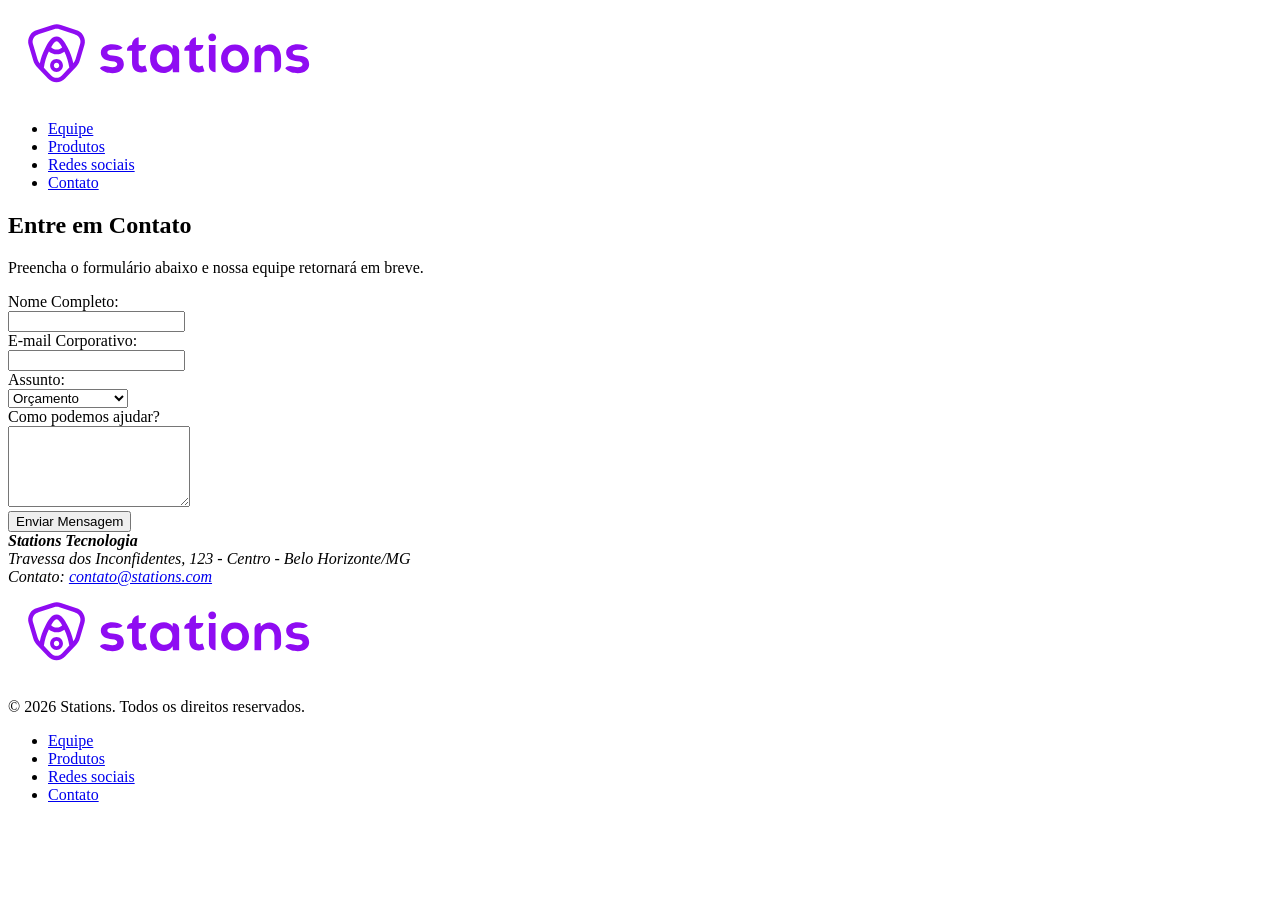
==== contato.html @ 2899f484 "firts commit" ====
<!DOCTYPE html>
<html lang="en">
<head>
    <meta charset="UTF-8">
    <meta name="viewport" content="width=device-width, initial-scale=1.0">
    <title>Stations</title>
</head>

<body>
    <header>
        <a href="/"><img src="/assets/logo-stations.svg" alt="Logo da Stations"></a>
        
        <nav>
            <ul>
            <li><a href="/equipe.html">Equipe</a></li>
            <li><a href="/produtos.html">Produtos</a></li>
            <li><a href="/redes.html">Redes sociais</a></li>
            <li><a href="/contato.html">Contato</a></li>
            </ul>
        </nav>
    </header>

    <main>
        <section>
            <h2>Entre em Contato</h2>
            <p>Preencha o formulário abaixo e nossa equipe retornará em breve.</p>
            
            <form action="#" method="post">
                <div>
                    <label for="nome">Nome Completo:</label><br>
                    <input type="text" id="nome" name="nome" required>
                </div>

                <div>
                    <label for="email">E-mail Corporativo:</label><br>
                    <input type="email" id="email" name="email" required>
                </div>

                <div>
                    <label for="assunto">Assunto:</label><br>
                    <select id="assunto" name="assunto">
                        <option value="orcamento">Orçamento</option>
                        <option value="suporte">Suporte Técnico</option>
                        <option value="parceria">Parcerias</option>
                        <option value="outros">Outros</option>
                    </select>
                </div>

                <div>
                    <label for="mensagem">Como podemos ajudar?</label><br>
                    <textarea id="mensagem" name="mensagem" rows="5" required></textarea>
                </div>

                <button type="submit">Enviar Mensagem</button>
            </form>
        </section>

        <section>
            <address>
                <strong>Stations Tecnologia</strong><br>
                Travessa dos Inconfidentes, 123 - Centro - Belo Horizonte/MG<br>
                Contato: <a href="mailto:contato@stations.com">contato@stations.com</a>
            </address>
        </section>
    </main>

    <footer>
        <a href="/"><img src="/assets/logo-stations.svg" alt="Logo da Stations"></a>
        <p>&copy; 2026 Stations. Todos os direitos reservados.</p>

        <nav>
            <ul>
                <li><a href="/equipe.html">Equipe</a></li>
                <li><a href="/produtos.html">Produtos</a></li>
                <li><a href="/redes.html">Redes sociais</a></li>
                <li><a href="/contato.html">Contato</a></li>
            </ul>
        </nav>
    </footer>
</body>

</html>
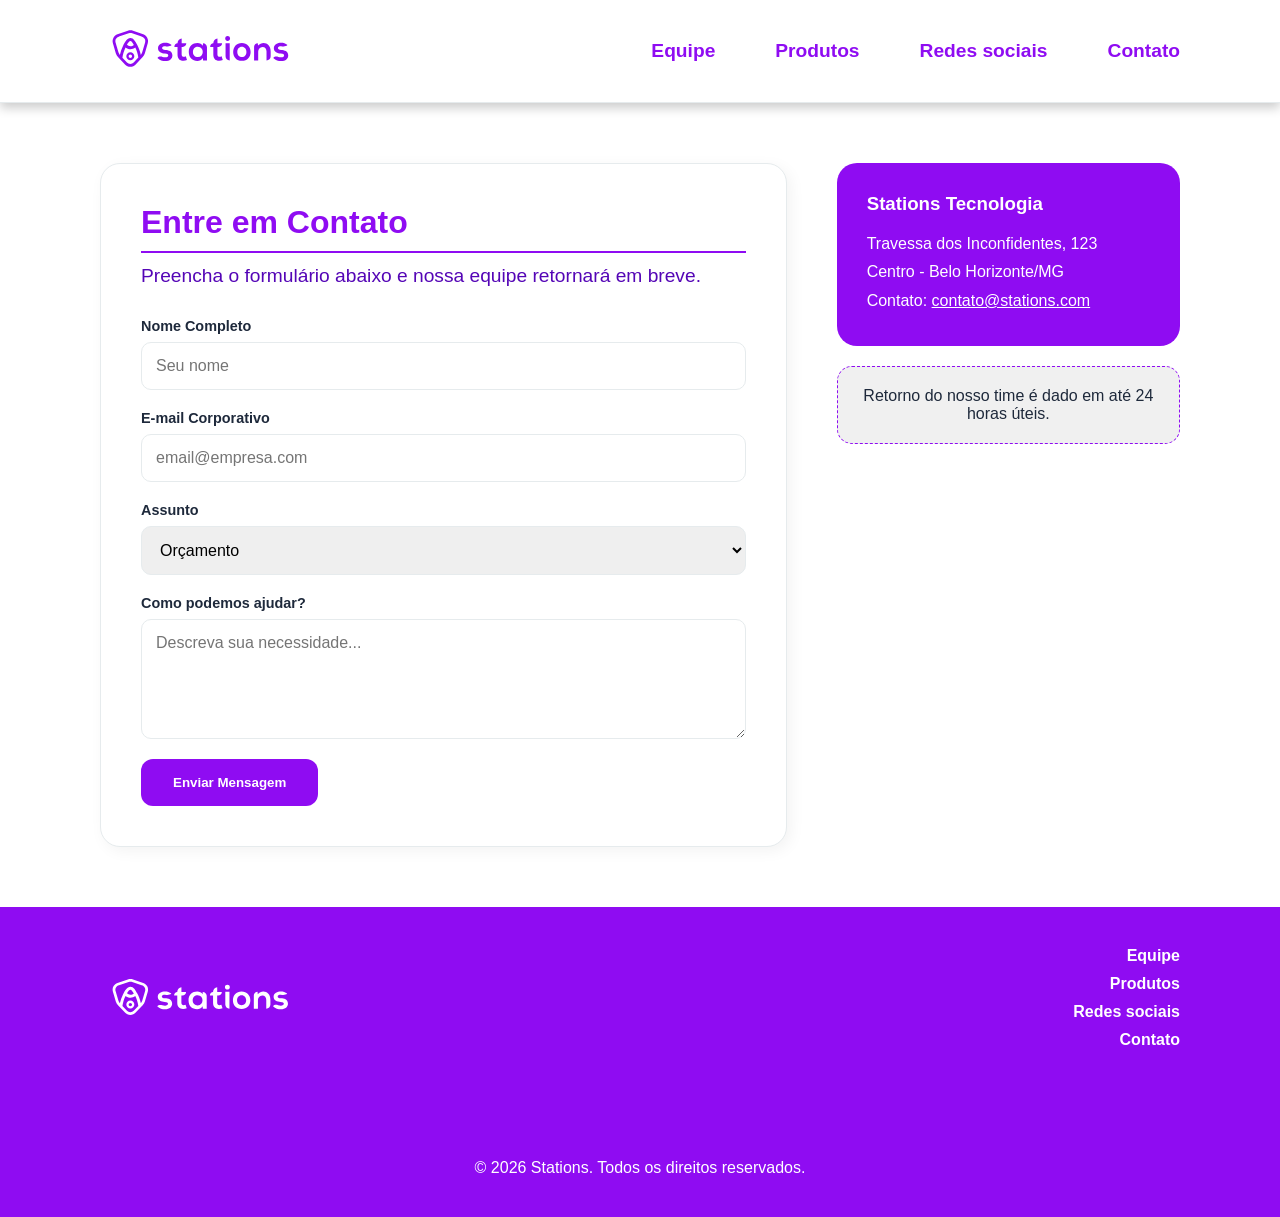
==== commit 6ed7be6c: "Add new SVG logo and styles for contact, team, products, and social media pages - Added logo-station" ====
--- a/contato.html
+++ b/contato.html
@@ -1,74 +1,16 @@
 <!DOCTYPE html>
-<html lang="en">
+<html lang="pt-br">
 <head>
     <meta charset="UTF-8">
     <meta name="viewport" content="width=device-width, initial-scale=1.0">
-    <title>Stations</title>
+    <title>Contato | Stations</title>
+    <link rel="stylesheet" href="/css/style.css">
+    <link rel="stylesheet" href="/css/contato.css">
 </head>
-
 <body>
-    <header>
-        <a href="/"><img src="/assets/logo-stations.svg" alt="Logo da Stations"></a>
-        
-        <nav>
-            <ul>
-            <li><a href="/equipe.html">Equipe</a></li>
-            <li><a href="/produtos.html">Produtos</a></li>
-            <li><a href="/redes.html">Redes sociais</a></li>
-            <li><a href="/contato.html">Contato</a></li>
-            </ul>
-        </nav>
-    </header>
-
-    <main>
-        <section>
-            <h2>Entre em Contato</h2>
-            <p>Preencha o formulário abaixo e nossa equipe retornará em breve.</p>
-            
-            <form action="#" method="post">
-                <div>
-                    <label for="nome">Nome Completo:</label><br>
-                    <input type="text" id="nome" name="nome" required>
-                </div>
-
-                <div>
-                    <label for="email">E-mail Corporativo:</label><br>
-                    <input type="email" id="email" name="email" required>
-                </div>
-
-                <div>
-                    <label for="assunto">Assunto:</label><br>
-                    <select id="assunto" name="assunto">
-                        <option value="orcamento">Orçamento</option>
-                        <option value="suporte">Suporte Técnico</option>
-                        <option value="parceria">Parcerias</option>
-                        <option value="outros">Outros</option>
-                    </select>
-                </div>
-
-                <div>
-                    <label for="mensagem">Como podemos ajudar?</label><br>
-                    <textarea id="mensagem" name="mensagem" rows="5" required></textarea>
-                </div>
-
-                <button type="submit">Enviar Mensagem</button>
-            </form>
-        </section>
-
-        <section>
-            <address>
-                <strong>Stations Tecnologia</strong><br>
-                Travessa dos Inconfidentes, 123 - Centro - Belo Horizonte/MG<br>
-                Contato: <a href="mailto:contato@stations.com">contato@stations.com</a>
-            </address>
-        </section>
-    </main>
-
-    <footer>
-        <a href="/"><img src="/assets/logo-stations.svg" alt="Logo da Stations"></a>
-        <p>&copy; 2026 Stations. Todos os direitos reservados.</p>
-
-        <nav>
+    <header id="header">
+        <a href="/index.html"><img src="/assets/logo-stations.svg" alt="Logo da Stations"></a>
+        <nav id="navigation-header">
             <ul>
                 <li><a href="/equipe.html">Equipe</a></li>
                 <li><a href="/produtos.html">Produtos</a></li>
@@ -76,7 +18,90 @@
                 <li><a href="/contato.html">Contato</a></li>
             </ul>
         </nav>
+    </header>
+
+    <main id="main-contact">
+        <div class="contact-container">
+            <section class="contact-section-form">
+                <h2 class="text-title">Entre em Contato</h2>
+                <p class="text-subtitle">Preencha o formulário abaixo e nossa equipe retornará em breve.</p>
+                
+                <form id="stations-contact-form" class="stations-form">
+                    <div class="input-group">
+                        <label for="nome">Nome Completo</label>
+                        <input type="text" id="nome" name="nome" placeholder="Seu nome" required>
+                    </div>
+
+                    <div class="input-group">
+                        <label for="email">E-mail Corporativo</label>
+                        <input type="email" id="email" name="email" placeholder="email@empresa.com" required>
+                    </div>
+
+                    <div class="input-group">
+                        <label for="assunto">Assunto</label>
+                        <select id="assunto" name="assunto">
+                            <option value="orcamento">Orçamento</option>
+                            <option value="suporte">Suporte Técnico</option>
+                            <option value="parceria">Parcerias</option>
+                            <option value="outros">Outros</option>
+                        </select>
+                    </div>
+
+                    <div class="input-group">
+                        <label for="mensagem">Como podemos ajudar?</label>
+                        <textarea id="mensagem" name="mensagem" rows="5" placeholder="Descreva sua necessidade..." required></textarea>
+                    </div>
+
+                    <button type="submit" class="btn-submit">Enviar Mensagem</button>
+                </form>
+            </section>
+
+            <aside class="contact-info">
+                <div class="info-card">
+                    <h3 class="class-bold">Stations Tecnologia</h3>
+                    <address>
+                        <p>Travessa dos Inconfidentes, 123</p>
+                        <p>Centro - Belo Horizonte/MG</p>
+                        <p class="mail-link">Contato: <a href="mailto:contato@stations.com">contato@stations.com</a></p>
+                    </address>
+                </div>
+                <div class="response-time">
+                    <p> Retorno do nosso time é dado em até 24 horas úteis.</p>
+                </div>
+            </aside>
+        </div>
+    </main>
+
+    <footer id="footer">
+        <div id="footer-container">
+            <a href="/index.html"><img src="/assets/logo-stations-white.svg" alt="Logo da Stations"></a>
+            <nav id="navigation-footer">
+                <ul>
+                    <li><a href="/equipe.html">Equipe</a></li>
+                    <li><a href="/produtos.html">Produtos</a></li>
+                    <li><a href="/redes.html">Redes sociais</a></li>
+                    <li><a href="/contato.html">Contato</a></li>
+                </ul>
+            </nav>
+        </div>
+        <p id="footer-text">&copy; 2026 Stations. Todos os direitos reservados.</p>
     </footer>
+
+    <!-- <script>
+        // Lógica de envio
+        document.getElementById('stations-contact-form').addEventListener('submit', function(e) {
+            e.preventDefault();
+            const btn = this.querySelector('.btn-submit');
+            btn.innerText = 'Enviando...';
+            btn.style.opacity = '0.7';
+
+            setTimeout(() => {
+                alert('Mensagem enviada com sucesso! Em breve um especialista Stations entrará em contato.');
+                this.reset();
+                btn.innerText = 'Enviar Mensagem';
+                btn.style.opacity = '1';
+            }, 1200);
+        });
+    </script> -->
 </body>
-
 </html>
--- a/css/style.css
+++ b/css/style.css
@@ -0,0 +1,434 @@
+:root {
+    --primary-color: #8F0CF2;
+    --secondary-color: #5405B6;
+    --text-color: #1E293B;
+    --label-color: #4A4A4A;
+    --input-border: #E6EBED;
+    --input-bg: #FFFFFF;
+    --bg-color: #FFFFFF;
+    --gray: #e5e5e5;
+    --light-gray:#f0f0f0;
+    --font-main: 'Manrope', sans-serif;
+}
+
+* {
+    margin: 0;
+    padding: 0;
+    box-sizing: border-box;
+    font-family: var(--font-main);
+    text-decoration: none;
+    list-style: none;
+    scroll-behavior: smooth;
+}
+
+a:link, a:visited, a:hover, a:active {
+    color: inherit;
+}
+
+/* HEADER */
+
+#header {
+    display: flex;
+    align-items: center;
+    justify-content: space-between;
+    padding: 20px 100px;
+    border-bottom: 1px solid var(--input-border);
+    background: var(--bg-color);
+    box-shadow: 0 5px 10px rgba(0,0,0,0.2);
+}
+
+#header img {
+    width: 200px;
+}
+
+#navigation-header ul {
+    display: flex;
+    gap: 60px;
+}
+
+#navigation-header a {
+    font-size: 1.2rem;
+    color: var(--primary-color);
+    transition: 0.3s;
+    font-weight: 600;
+}
+
+/* MAIN BANNER */
+
+#main-banner {
+    display: flex;
+    background: var(--primary-color);
+    height: 90vh;
+}
+
+.class-bold {
+    font-weight: 700;
+}
+
+#main-banner-content {
+    display: flex;
+    flex-direction: column;
+    justify-content: center;
+    padding: 20px 40px 20px 100px;
+    flex: 1;
+    color: var(--bg-color);
+    gap: 40px;
+}
+
+#main-banner-content h1 {
+    font-size: 2.5rem;
+    font-weight: 700;
+    border-bottom: 2px solid var(--bg-color);
+    padding-bottom: 20px;
+}
+
+#main-banner-content p {
+    font-size: 1.2rem;
+    border: 2px solid var(--bg-color);
+    align-self: flex-start;
+    padding: 12px 24px;
+    border-radius: 12px;
+}
+
+#main-banner-content p:nth-of-type(1) {
+    background: rgba(0,0,0,0.2);
+}
+
+#main-banner-content p:nth-of-type(2) {
+    font-size: 1.5rem;
+    padding: 0;
+    border: none;
+}
+
+#main-banner-img {
+    flex: 1;
+}
+
+#main-banner-img img {
+    width: 100%;
+    height: 100%;
+    object-fit: cover;
+}
+
+/* RADIO */
+
+#content-radio {
+    display: flex;
+    flex-direction: column;
+    align-items: center;
+    justify-content: center;
+    padding: 40px 100px;
+    margin: 0 auto;
+    height: 100vh;
+}
+
+#radio-description {
+    order: 1; 
+    width: 100%;
+    display: flex;
+    align-items: flex-start;
+    background: var(--light-gray);
+    border-radius: 12px;
+    margin-bottom: 30px;
+    padding: 20px;
+    box-shadow: 4px 4px 8px rgba(0,0,0,0.2);
+    min-height: 365px;
+    max-width: 1000px;
+}
+
+#radio-btn {
+    order: 2;
+    width: 100%;
+}
+
+.tab-input {
+    display: none;
+}
+
+.content-section {
+    display: none;
+    gap: 20px;
+    width: 100%;
+}
+
+.tab-menu {
+    display: flex;
+    gap: 10px;
+    flex-wrap: wrap;
+}
+
+.tab-label {
+    padding: 10px 20px;
+    background: var(--light-gray);
+    cursor: pointer;
+    border-radius: 5px;
+    transition: 0.3s;
+}
+
+.tab-label:hover {
+    background: var(--gray);
+}
+
+.tab-menu {
+    display: flex;
+    gap: 10px;
+    flex-wrap: wrap;
+    justify-content: center;
+}
+
+#tab-quem-somos:checked ~ #radio-description #content-quem-somos,
+#tab-historia:checked ~ #radio-description #content-historia,
+#tab-missao:checked ~ #radio-description #content-missao,
+#tab-valores:checked ~ #radio-description #content-valores,
+#tab-visao:checked ~ #radio-description #content-visao,
+#tab-objetivos:checked ~ #radio-description #content-objetivos,
+#tab-estrutura:checked ~ #radio-description #content-estrutura {
+    display: flex;
+    flex-direction: column;
+}
+
+#tab-quem-somos:checked ~ #radio-btn label[for="tab-quem-somos"],
+#tab-historia:checked ~ #radio-btn label[for="tab-historia"],
+#tab-missao:checked ~ #radio-btn label[for="tab-missao"],
+#tab-valores:checked ~ #radio-btn label[for="tab-valores"],
+#tab-visao:checked ~ #radio-btn label[for="tab-visao"],
+#tab-objetivos:checked ~ #radio-btn label[for="tab-objetivos"],
+#tab-estrutura:checked ~ #radio-btn label[for="tab-estrutura"] {
+    background: var(--primary-color);
+    color: var(--input-bg);
+}
+
+.text-title {
+    color: var(--primary-color);
+    font-size: 2rem;
+    margin-bottom: 10px;
+    padding-bottom: 10px;
+    border-bottom: 2px solid var(--primary-color);
+}
+
+.text-subtitle {
+    color: var(--secondary-color);
+    font-size: 1.2rem;
+    line-height: 1.6rem;
+}
+
+.list-content {
+    display: flex;
+    flex-direction: column;
+    gap:20px;
+    line-height: 1.6rem;
+}
+
+/* SECTIONS */
+
+.section-banner {
+    display: flex;
+    height: 100vh;
+    box-shadow: 0 -1px 4px rgba(0,0,0,0.2);
+}
+
+.section-text {
+    display: flex;
+    flex-direction: column;
+    justify-content: center;
+    padding: 20px 40px 20px 100px;
+    flex: 1;
+    gap: 20px;
+}
+
+.section-text h2 {
+    font-size: 2.5rem;
+    font-weight: 700;
+    color: var(--primary-color);
+    border-bottom: 2px solid var(--primary-color);
+    padding-bottom: 20px;
+}
+
+.section-text p {
+    font-size: 1.2rem;
+    color: var(--secondary-color);
+    margin-bottom: 40px;
+}
+
+.section-text a {
+    font-size: 1.2rem;
+    border: 2px solid var(--bg-color);
+    align-self: flex-start;
+    padding: 12px 24px;
+    border-radius: 12px;
+    background: var(--primary-color);
+    color: var(--bg-color);
+    transition: 0.3s;
+}
+
+.section-text a:hover {
+    background: var(--secondary-color);
+}
+
+.content-dark-bg h2, .content-dark-bg p {
+    color: var(--bg-color);
+}
+
+.section-img {
+    flex: 1;
+}
+
+.section-img img {
+    width: 100%;
+    height: 100%;
+    object-fit: cover;
+}
+
+#equipe {
+    border-top: 1px solid var(--gray);
+    border-bottom: 1px solid var(--gray);
+}
+
+#produtos {
+    background: var(--gray);
+}
+
+#redesSociais {
+    background: var(--secondary-color);
+}
+
+#contato {
+    background: var(--text-color);
+}
+
+/* FOOTER */
+
+#footer {
+    width: 100%;
+    display: flex;
+    flex-direction: column;
+    align-items: center;
+    padding: 40px 100px;
+    background: var(--primary-color);
+    gap: 80px;
+}
+
+#footer-container {
+    display: flex;
+    gap: 100px;
+    justify-content: space-between;
+    width: 100%;
+}
+
+#footer-container a {
+    display: flex;
+    align-items: center;
+}
+
+#footer img {
+    width: 200px;
+}
+
+#navigation-footer ul {
+    display: flex;
+    flex-direction: column;
+    gap: 10px;
+    align-items: end;
+}
+
+#navigation-footer ul li {
+    color: var(--bg-color);
+    font-weight: 700;
+}
+
+#footer-text {
+    color: var(--bg-color);
+    font-size: 1rem;
+}
+
+/* MEDIA QUERY */
+
+@media (max-width: 950px) {
+    #header {
+        padding: 20px;
+        flex-direction: column;
+        gap: 20px;
+    }
+
+    
+    #navigation-header ul {
+        gap: 20px;
+    }
+
+    #navigation-header a {
+        font-size: 1rem;
+        font-weight: 600;
+    }
+
+    #main-banner {
+        flex-direction: column;
+    }
+
+    #main-banner-content {
+        padding: 20px;
+        gap: 20px;
+    }
+
+    #main-banner-content h1 {
+        font-size: 1.5rem;
+    }
+
+    #main-banner-content p {
+        font-size: 1rem;
+    }
+
+    #main-banner-content p:nth-of-type(2) {
+        font-size: 1rem;
+    }
+
+    #main-banner-img {
+        height: 200px;
+    }
+
+    #content-radio {
+        padding: 60px 20px;
+        height: 100%;
+    }
+
+    .section-banner {
+        height: 500px;
+    }
+
+    .section-text {
+        padding: 20px;
+    }
+
+    .section-text h2 {
+        font-size: 1.5rem;
+    }
+
+    .section-text p {
+        font-size: 1rem;
+    }
+
+    .section-text a {
+        font-size: 1rem;
+    }
+
+    #footer {
+        padding: 40px 20px;
+    }
+
+    #footer-container {
+        gap: 40px;
+    }
+
+    #navigation-footer ul {
+        align-items: start;
+    }
+}
+
+@media (max-width: 650px) {
+    .section-banner {
+        height: 400px;
+    }
+
+    .section-img {
+        display: none;
+    }
+}
--- a/css/contato.css
+++ b/css/contato.css
@@ -0,0 +1,184 @@
+
+:root {
+    --primary-color: #8F0CF2;
+    --secondary-color: #5405B6;
+    --text-color: #1E293B;
+    --input-border: #E6EBED;
+    --bg-color: #FFFFFF;
+    --light-gray: #f0f0f0;
+    --font-main: 'Manrope', sans-serif;
+}
+
+
+body {
+    margin: 0;
+    font-family: var(--font-main);
+    color: var(--text-color);
+    background-color: var(--bg-color);
+}
+
+/* Main Contact Layout */
+#main-contact {
+    padding: 60px 100px;
+    max-width: 1400px;
+    margin: 0 auto;
+}
+
+.contact-container {
+    display: grid;
+    grid-template-columns: 2fr 1fr;
+    gap: 50px;
+    align-items: start;
+}
+
+.contact-section-form {
+    background: var(--bg-color);
+    padding: 40px;
+    border-radius: 20px;
+    box-shadow: 4px 4px 15px rgba(0,0,0,0.05);
+    border: 1px solid var(--input-border);
+}
+
+
+.stations-form {
+    margin-top: 30px;
+    display: flex;
+    flex-direction: column;
+    gap: 20px;
+}
+
+.input-group {
+    display: flex;
+    flex-direction: column;
+    gap: 8px;
+}
+
+.input-group label {
+    font-weight: 600;
+    font-size: 0.9rem;
+}
+
+.input-group input, .input-group select, .input-group textarea {
+    padding: 14px;
+    border: 1.5px solid var(--input-border);
+    border-radius: 10px;
+    font-size: 1rem;
+    font-family: inherit;
+}
+
+.input-group input:focus, .input-group textarea:focus {
+    outline: none;
+    border-color: var(--primary-color);
+    box-shadow: 0 0 0 4px rgba(143, 12, 242, 0.1);
+}
+
+.btn-submit {
+    background: var(--primary-color);
+    color: white;
+    padding: 16px 32px;
+    border: none;
+    border-radius: 12px;
+    font-weight: 700;
+    cursor: pointer;
+    align-self: flex-start;
+    transition: 0.3s;
+}
+
+.btn-submit:hover {
+    background: var(--secondary-color);
+    transform: translateY(-2px);
+}
+
+.info-card {
+    background: var(--primary-color);
+    color: white;
+    padding: 30px;
+    border-radius: 20px;
+    margin-bottom: 20px;
+}
+
+.info-card address {
+    font-style: normal; 
+    line-height: 1.8;
+    margin-top: 15px;
+}
+
+.mail-link a {
+    color: white;
+    text-decoration: underline;
+}
+
+.response-time {
+    background: var(--light-gray);
+    padding: 20px;
+    border-radius: 15px;
+    text-align: center;
+    border: 1px dashed var(--primary-color);
+}
+
+#footer {
+    background: var(--primary-color);
+    padding: 40px 100px; color: white;
+}
+
+#footer-container {
+    display: flex;
+    justify-content: space-between;
+    align-items: center;
+    margin-bottom: 30px;
+}
+
+#navigation-footer ul {
+    list-style: none;
+    display: flex;
+    flex-direction: column;
+    gap: 10px;
+    align-items: flex-end;
+}
+
+#navigation-footer a {
+    color: white;
+    text-decoration: none;
+}
+
+@media (max-width: 1024px) {
+    #header, #main-contact, #footer {
+        padding: 20px 40px;
+    }
+
+    .contact-container {
+        grid-template-columns: 1fr;
+    }
+}
+
+@media (max-width: 600px) {
+    #header {
+        flex-direction: column;
+        gap: 20px;
+        text-align: center;
+    }
+    
+    #navigation-header ul {
+        gap: 15px;
+        padding: 0;
+    }
+
+    .contact-section-form {
+        padding: 20px;
+    }
+
+    .btn-submit {
+        width: 100%;
+    }
+
+    #footer-container {
+        flex-direction: column;
+        gap: 30px;
+        text-align: center;
+    }
+
+    #navigation-footer ul {
+        align-items: center;
+        padding: 0;
+    }
+}
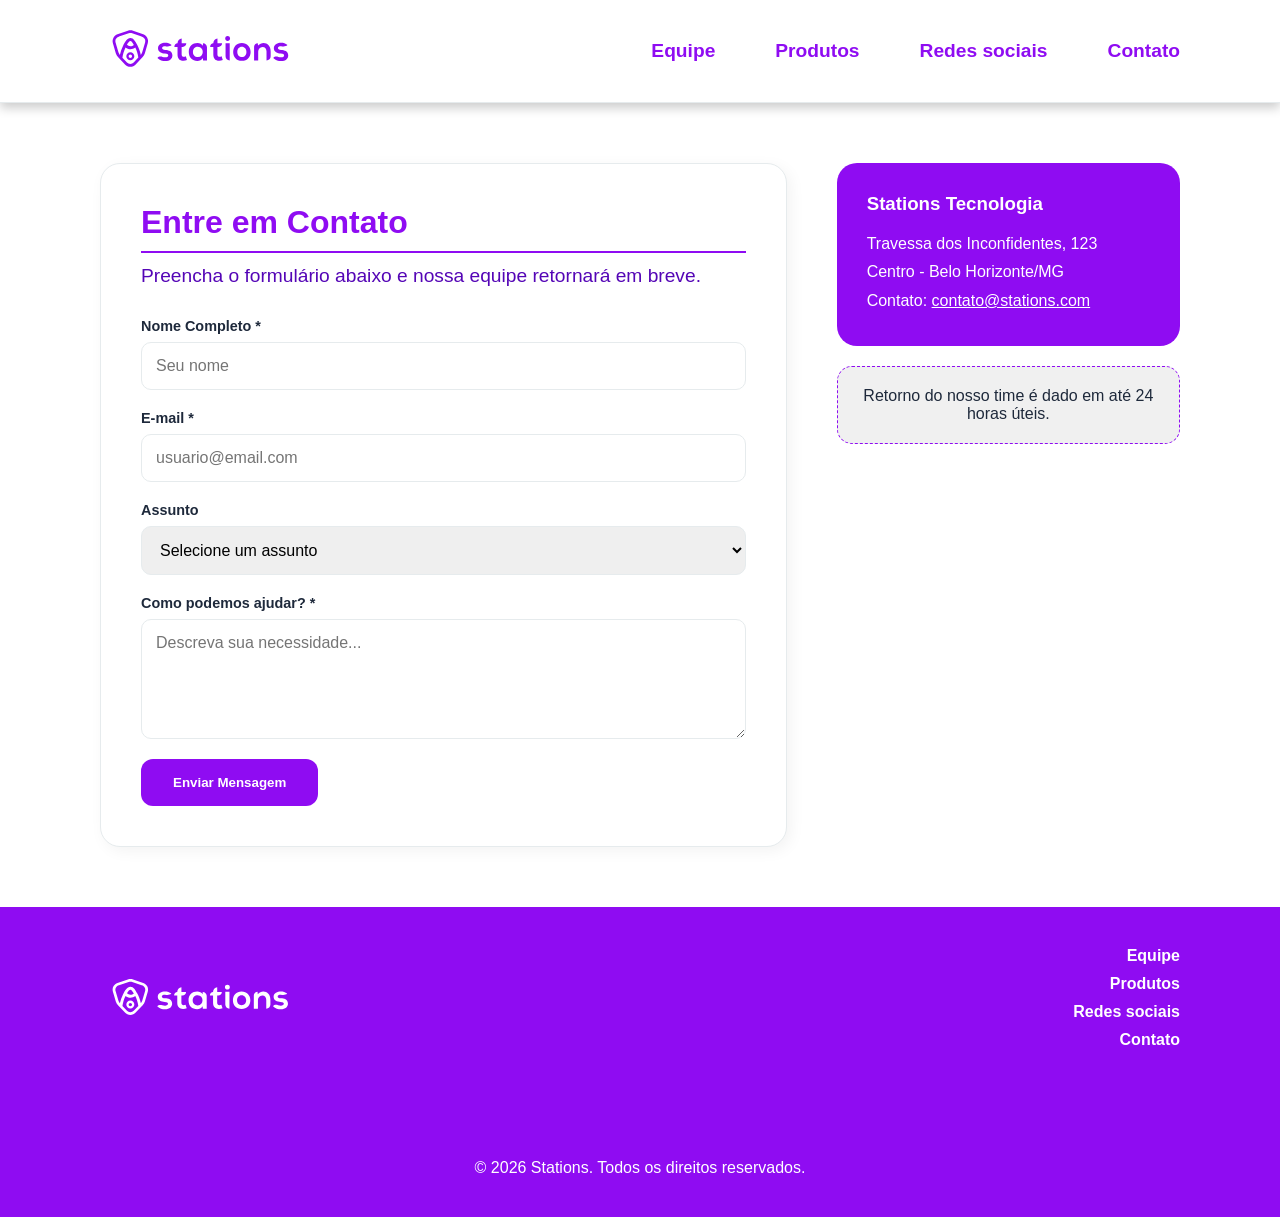
==== commit 45918b18: "form-javascript" ====
--- a/contato.html
+++ b/contato.html
@@ -28,18 +28,19 @@
                 
                 <form id="stations-contact-form" class="stations-form">
                     <div class="input-group">
-                        <label for="nome">Nome Completo</label>
+                        <label for="nome">Nome Completo *</label>
                         <input type="text" id="nome" name="nome" placeholder="Seu nome" required>
                     </div>
 
                     <div class="input-group">
-                        <label for="email">E-mail Corporativo</label>
-                        <input type="email" id="email" name="email" placeholder="email@empresa.com" required>
+                        <label for="email">E-mail *</label>
+                        <input type="email" id="email" name="email" placeholder="usuario@email.com" required>
                     </div>
 
                     <div class="input-group">
                         <label for="assunto">Assunto</label>
                         <select id="assunto" name="assunto">
+                            <option value="" disabled selected>Selecione um assunto</option>
                             <option value="orcamento">Orçamento</option>
                             <option value="suporte">Suporte Técnico</option>
                             <option value="parceria">Parcerias</option>
@@ -48,7 +49,7 @@
                     </div>
 
                     <div class="input-group">
-                        <label for="mensagem">Como podemos ajudar?</label>
+                        <label for="mensagem">Como podemos ajudar? *</label>
                         <textarea id="mensagem" name="mensagem" rows="5" placeholder="Descreva sua necessidade..." required></textarea>
                     </div>
 
@@ -87,21 +88,7 @@
         <p id="footer-text">&copy; 2026 Stations. Todos os direitos reservados.</p>
     </footer>
 
-    <!-- <script>
-        // Lógica de envio
-        document.getElementById('stations-contact-form').addEventListener('submit', function(e) {
-            e.preventDefault();
-            const btn = this.querySelector('.btn-submit');
-            btn.innerText = 'Enviando...';
-            btn.style.opacity = '0.7';
+    <script src="/script.js"></script>
+</body>
 
-            setTimeout(() => {
-                alert('Mensagem enviada com sucesso! Em breve um especialista Stations entrará em contato.');
-                this.reset();
-                btn.innerText = 'Enviar Mensagem';
-                btn.style.opacity = '1';
-            }, 1200);
-        });
-    </script> -->
-</body>
 </html>
